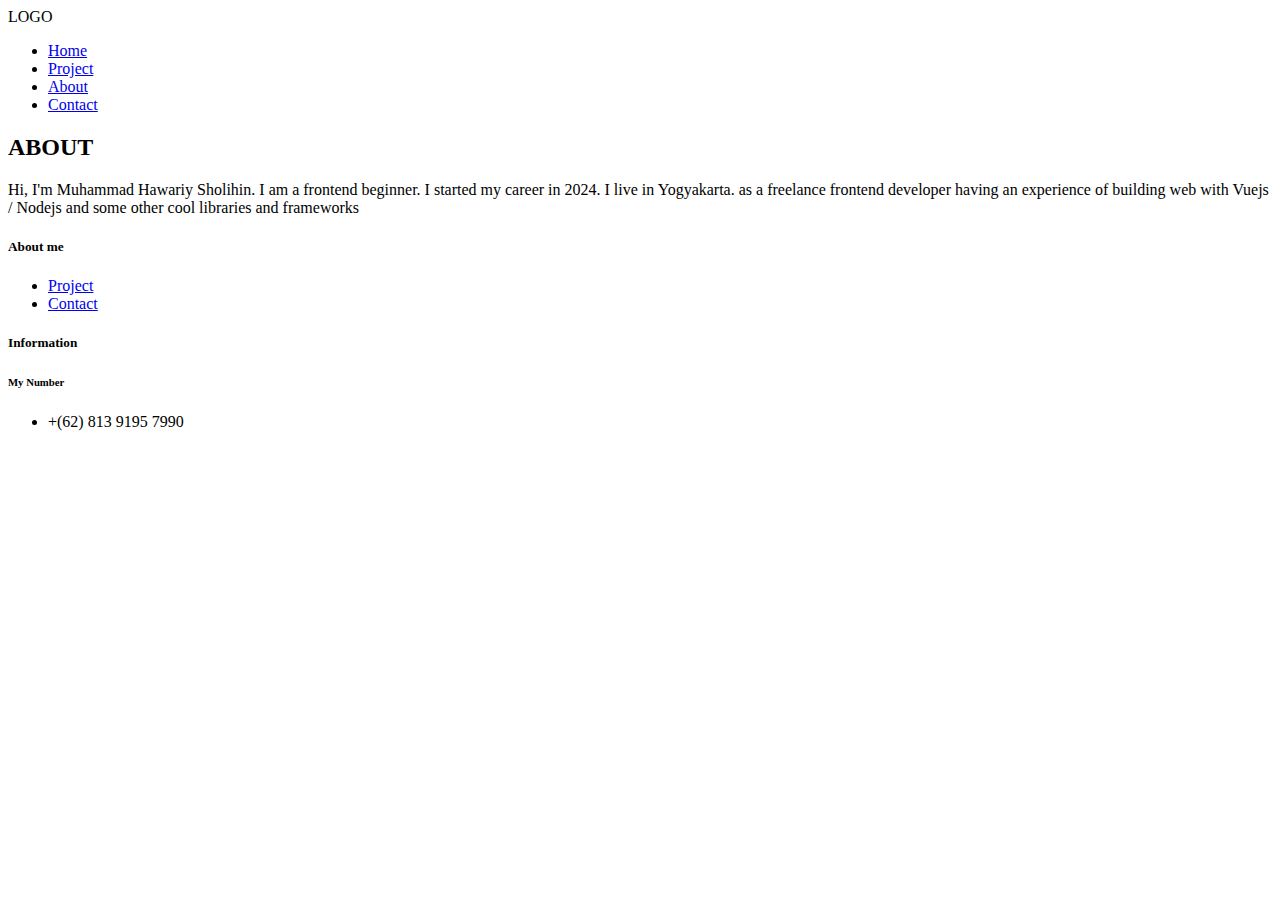
==== pages/about.html @ 5d68226a "Website Portfolio" ====
<!DOCTYPE html>
<html lang="en">
<head>
    <meta charset="UTF-8">
    <meta name="viewport" content="width=device-width, initial-scale=1.0">
    <title>About | Hawariys</title>
</head>
<body>
    <header>LOGO</header>
    <ul>
        <li><a href="../index.html">Home</a> </li>
        <li><a href="project.html">Project</a> </li>
        <li><a href="about.html">About</a></li>
        <li><a href="contact.html">Contact</a></li>
    </ul>

    <h2>ABOUT</h2>
    <main>
        <p>Hi, I'm Muhammad Hawariy Sholihin. I am a frontend beginner. I started my career in 2024. I live in Yogyakarta. as a freelance frontend developer having an experience of building web with Vuejs / Nodejs and some other cool libraries and frameworks</p>
    </main>
    
    <h5>About me</h5>
    <ul>
        <li><a href="project.html">Project</a></li>
        <li><a href="contact.html">Contact</a></li>
    </ul>
    <h5>Information</h5>
    <h6>My Number</h6>
    <ul>
        <li>+(62) 813 9195 7990</li>
    </ul>

</body>
</html>
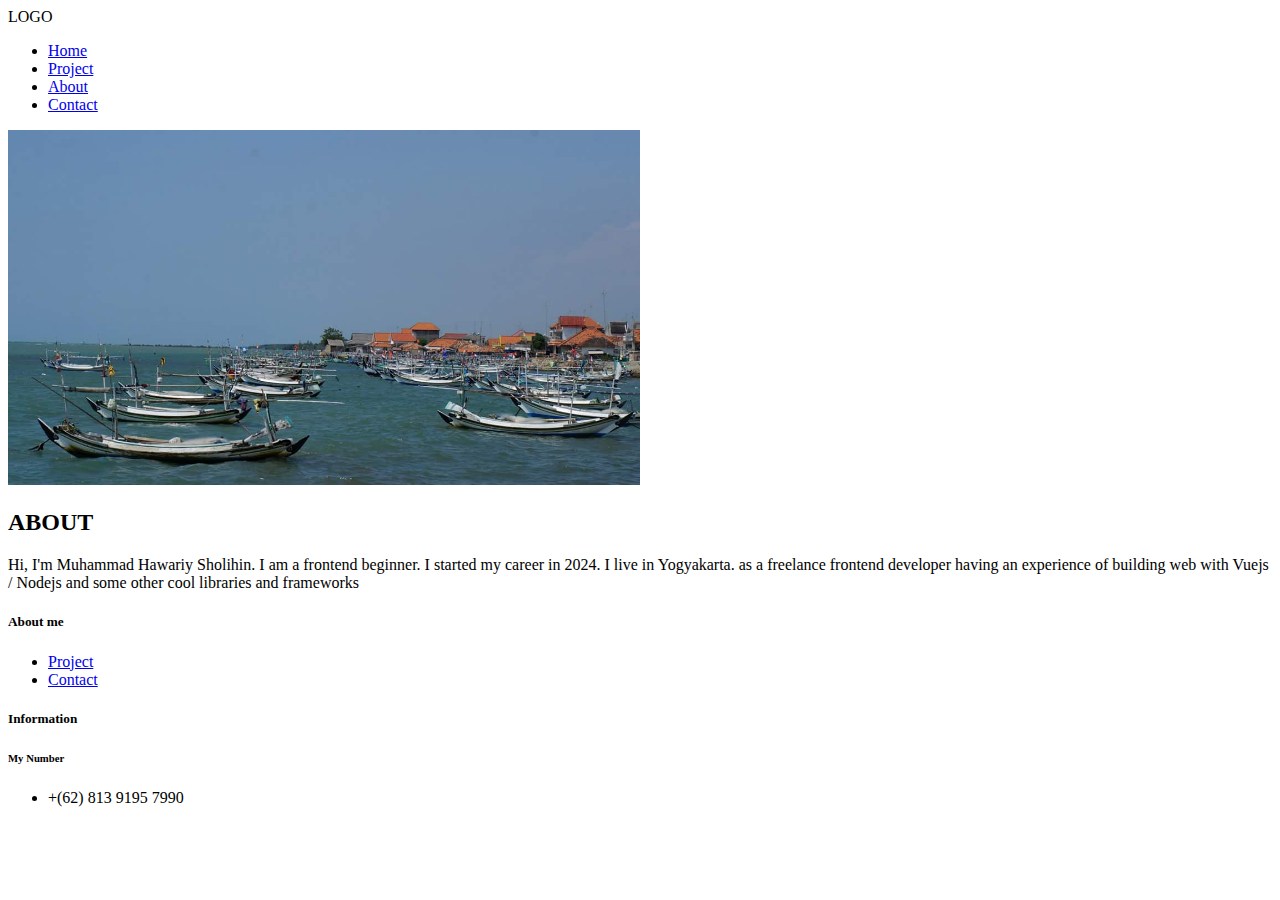
==== commit e4ad07b9: "Website Portfolio" ====
--- a/pages/about.html
+++ b/pages/about.html
@@ -13,6 +13,8 @@
         <li><a href="about.html">About</a></li>
         <li><a href="contact.html">Contact</a></li>
     </ul>
+
+    <img src="../img/about.jpg" width="50%" alt="section">
 
     <h2>ABOUT</h2>
     <main>
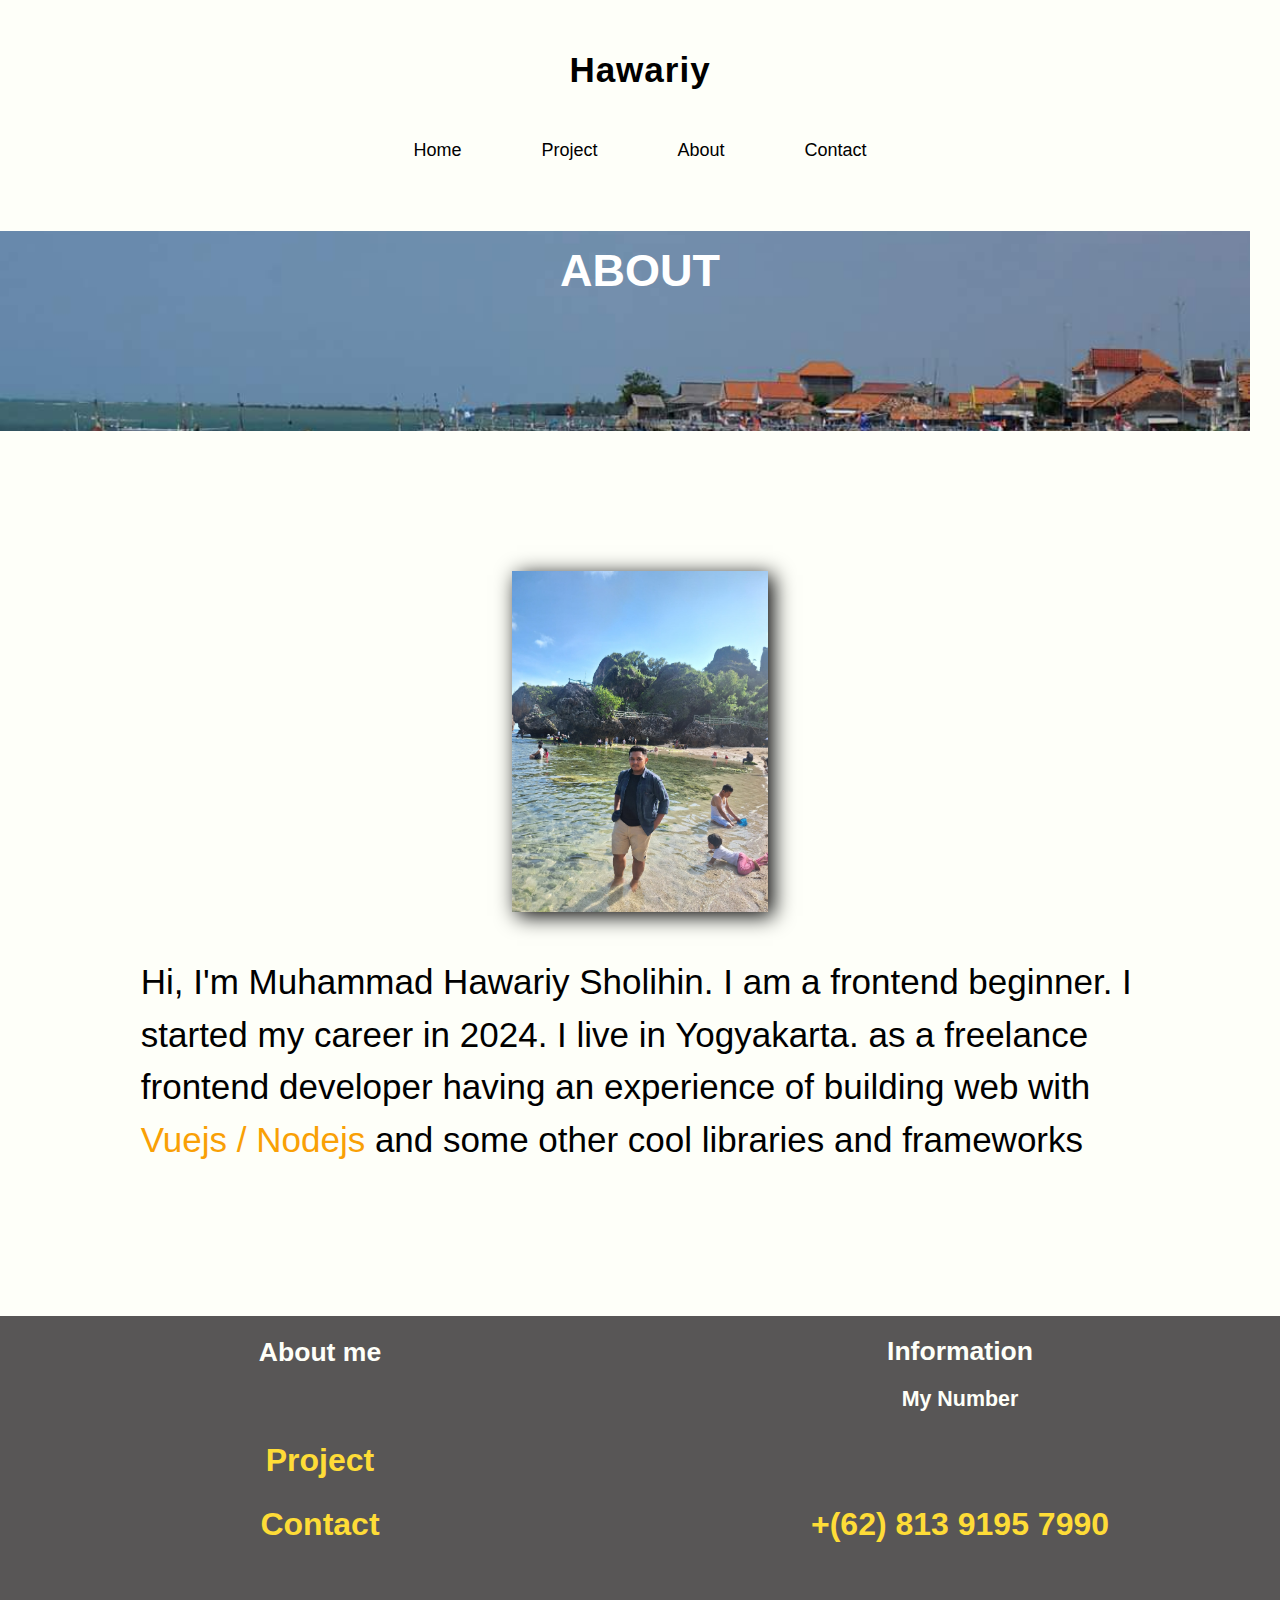
==== commit d58eea77: "add css" ====
--- a/pages/about.html
+++ b/pages/about.html
@@ -4,33 +4,50 @@
     <meta charset="UTF-8">
     <meta name="viewport" content="width=device-width, initial-scale=1.0">
     <title>About | Hawariys</title>
+    <link rel="stylesheet" href="/styles.css">
 </head>
 <body>
-    <header>LOGO</header>
-    <ul>
-        <li><a href="../index.html">Home</a> </li>
-        <li><a href="project.html">Project</a> </li>
-        <li><a href="about.html">About</a></li>
-        <li><a href="contact.html">Contact</a></li>
-    </ul>
+    <header class="header-sub">
+        <a class="logo-sub" href="../index.html">hawariy</a>
+        <ul class="link-sub">
+            <li><a href="../index.html">Home</a> </li>
+            <li><a href="project.html">Project</a> </li>
+            <li><a href="about.html">About</a> </li>
+            <li><a href="contact.html">Contact</a></li>
+        </ul>
+    </header>
 
-    <img src="../img/about.jpg" width="50%" alt="section">
+    <div class="banner-card">
+    <img src="../img/about.jpg" alt="section">
 
-    <h2>ABOUT</h2>
-    <main>
-        <p>Hi, I'm Muhammad Hawariy Sholihin. I am a frontend beginner. I started my career in 2024. I live in Yogyakarta. as a freelance frontend developer having an experience of building web with Vuejs / Nodejs and some other cool libraries and frameworks</p>
-    </main>
+        <div class="banner-text">
+        <h2>ABOUT</h2>
+        </div>
+    </div>
+
+    <div class="about-profil">
+        <img src="../img/pantai.jpg" alt="profil">
+        <p>Hi, I'm Muhammad Hawariy Sholihin. I am a frontend beginner. I started my career in 2024. I live in Yogyakarta. as a freelance frontend developer having an experience of building web with <span>Vuejs / Nodejs</span> and some other cool libraries and frameworks</p>
+    </div>
     
-    <h5>About me</h5>
-    <ul>
-        <li><a href="project.html">Project</a></li>
-        <li><a href="contact.html">Contact</a></li>
-    </ul>
-    <h5>Information</h5>
-    <h6>My Number</h6>
-    <ul>
-        <li>+(62) 813 9195 7990</li>
-    </ul>
+    <section class="home-information">
+        <div class="info-link">
+        <h5>About me</h5>
+            <ul>
+                <li><a href="../pages/project.html">Project</a></li>
+                <li><a href="../pages/contact.html">Contact</a></li>
+            </ul>
+        </div>
 
+        <div class="info-num">
+        <h5>Information</h5>
+        <h6>My Number</h6>
+            <ul>
+                <li>+(62) 813 9195 7990</li>
+            </ul>
+        </div>
+
+
+    </section>
 </body>
 </html>--- a/styles.css
+++ b/styles.css
@@ -0,0 +1,430 @@
+*{
+    margin: 0;
+    padding: 0;
+    box-sizing: border-box;
+    font-family: sans-serif;
+}
+
+body{
+    background-color: #fefff9;
+    color: black;
+}
+
+.header{
+    position: relative;
+    top: 0;
+    left: 0;
+    width: 100%;
+    padding: 20px 10%;
+    background-color: transparent;
+    display: flex;
+    justify-content: space-between;
+    align-items: center;
+    z-index: 100;
+    
+}
+
+
+.header a:hover {
+    color: #f9a005;
+}
+
+.logo{ 
+    font-size: 25px;
+    color: black;
+    text-decoration: none;
+    font-weight: 600;
+    text-transform: capitalize;
+    letter-spacing: 1px;
+    transition: 0.3s ease 0s;
+    
+}
+
+
+.nav_link{
+    list-style: none;
+    display: inline-flex;
+
+}
+.nav_link a{
+    font-size: 18px;
+    color: black;
+    text-decoration: none;
+    font-weight: 500;
+    margin-left: 35px;
+    transition: 0.3s ease 0s;
+}
+
+.nav_link a:hover, 
+.nav_link a.active{
+    color: #f9a005;
+}
+
+.home{
+    display: flex;
+    position: relative;
+    align-items: center;
+    height: 100vh;
+    padding: 0 10%;
+    /* border: 1px solid hotpink; */
+}
+
+.profil{
+    display: flex;
+    margin-left: 35%;
+    position:absolute;
+    transform: scaleX(-1);
+    /* border: 1px solid blue; */
+    background-color: transparent;
+    z-index: 1;
+}
+
+.home-content{
+    background-color: transparent;
+    position: relative;
+    color: black;
+    max-width: 700px;
+    z-index: 2;
+    /* border: 1px solid red; */
+}
+
+.home-content h5{
+    font-weight: 100;
+}
+
+.home-content h1{
+    font-size: 50px;
+    font-weight: 900;
+    line-height: 1.2;
+}
+
+h1 span{
+    color: #f9a005;
+    letter-spacing: 1px;
+}
+.home-content h2{
+    font-size: 40px;
+    font-weight: 700;
+}
+
+.home-content p{
+    font-size: 20px;
+    margin:20px 0 40px;
+}
+
+.crop-img{
+    object-fit: cover;
+    position: relative;
+    display: flex;
+    margin: 30px 0;
+    width: 1250px;
+    height: 200px;
+
+    /* border: 1px solid greenyellow; */
+}
+
+.home-project{
+    /* border: 1px solid red; */
+    display: flex;
+    flex-direction: column;
+    align-items: center;
+    justify-content: center;
+    padding: 40px 0;
+    margin: 80px 0;
+}
+
+#galery{
+    /* display: flex; */
+    /* line-height: 10; */
+    color: #f9a005;
+    top: 0%;
+    padding: 90px 0;
+    text-align: center;
+    justify-content: center;
+}
+
+.container{
+    display: flex;
+
+}
+
+
+.gallery {
+    /* display: flex; */
+    /* flex-direction: row; */
+    margin: 30px;
+    border: 1px solid black;
+    width: 300px;
+    justify-content: space-around;
+    box-shadow: 2px 4px 20px black;
+}
+
+.gallery:hover {
+    border: 1px solid #777;
+}
+  
+.gallery img {
+    width: 100%;
+    height: auto;
+}
+  
+.desc {
+    padding: 15px;
+    text-align: center;
+}
+
+.home-about{
+    /* border: 1px solid violet; */
+    display: flex;
+    position: relative;
+    flex-direction: column;
+    align-items: center;
+    padding: 20px 0;
+}
+
+#about{
+    line-height: 4;
+    margin: 20PX;
+    color: #f9a005;
+}
+
+.about-content{
+    display: flex;
+    padding: 30px;
+}
+
+.bike{
+    display: flex;
+    width: 50%;
+    height: 50%;
+}
+
+.about-content p{
+    padding-left: 15px;
+    font-size: 40px;
+    justify-content: center;
+    align-items: center;
+    width: 50%;
+    height: 50%;
+    /* border: 1px solid darkkhaki; */
+}
+
+.home-information{
+    /* border: 1px solid cyan; */
+    background-color: #585656;
+    display: flex;
+    align-items: center;
+    justify-content: center;
+    color:#fefff9;
+}
+
+.info-link{
+    /* border: 1px solid blue; */
+    width: 50%;
+    text-align: center;
+    align-items: center;
+    justify-content: center;
+    padding: 20px 0%;
+    position: relative;
+    font-size: 2em;
+    font-weight: 700;
+}
+
+.info-link ul{
+    list-style: none;
+    line-height: 2;
+    padding: 60px 0%;
+    
+}
+ul a{
+    text-decoration: none;
+    transition: 0.3s ease 0s;
+    color: #fedc37;
+}
+
+ul a:hover{
+    color: #c7a703;
+}
+
+.info-num{
+    /* border: 1px solid lawngreen; */
+    width: 50%;
+    text-align: center;
+    justify-content: center;
+    align-items: center;
+    padding: 20px 0%;
+    position: relative;
+    font-size: 2em;
+    font-weight: 700;
+}
+
+.info-num h6{
+    padding: 20px 0%;
+}
+
+.info-num ul{
+    list-style: none;
+    line-height: 2;
+    padding: 60px 0%;
+    color: #fedc37;
+    /* border: 1px solid maroon; */
+
+}
+
+/* Page Project */
+
+.header-sub{
+    /* border: 1px solid red; */
+    position: relative;;
+    top: 0;
+    left: 0;
+    width: 100%;
+    padding: 20px 10%;
+    background-color: transparent;
+    display: inline-block;
+    justify-content:space-around;
+    align-items: center;
+    text-align: center;
+} 
+
+.header-sub a:hover{
+    color: #f9a005;
+}
+
+.logo-sub{
+    font-size: 35px;
+    color: black;
+    display: flex;
+    padding: 10px 0%;
+    margin: 20px 0%;
+    flex-direction: column;
+    text-decoration: none;
+    font-weight: 600;
+    text-transform: capitalize;
+    letter-spacing: 1px;
+    transition: 0.3s ease 0s;
+}
+
+.link-sub{
+    justify-content: space-between;
+    list-style: none;
+    display: inline-flex;
+    transition: 0.3 s ease 0s;
+    font-size: 18px;
+    text-decoration: none;
+    font-weight: 500;
+    padding: 20px;
+}
+
+.link-sub a:hover{
+    color: #f9a005;
+}
+
+.link-sub a{
+    /* border: 1px solid yellow; */
+    padding: 0% 40px;
+    color: black;
+}
+
+/* page about */
+/* banner card */
+
+.banner-card{
+    position: relative;
+}
+
+.banner-card img{
+    object-fit: cover;
+    position: relative;
+    display: flex;
+    margin: 30px 0;
+    width: 1250px;
+    height: 200px;   
+}
+
+.banner-text{
+    position: absolute;
+    top: 20%;
+    left: 50%;
+    transform: translate(-50%,-50%);
+    color: #ffffff;
+    font-size: 30px;
+
+}
+
+.about-profil{
+    /* border: 1px solid red; */
+    display: inline-block;
+    position: relative;
+    text-align: center;
+    padding: 70px 0%;
+}
+
+.about-profil span{
+    color: #f9a005;
+}
+
+.about-profil img{
+    width: 20%;
+    height: 50%;
+    margin: 40px 0%;
+    box-shadow: 5px 4px 20px black;
+}
+
+.about-profil p{
+    /* border: 1px solid blue; */
+    padding: 0% 11%;
+    justify-content: center;
+    align-items:center;
+    text-align: left;
+    font-size: 35px;
+    line-height: 1.5;
+    margin-bottom: 80px;
+}
+
+/* page contact */
+
+.home-contact{
+    /* border: 1px solid red; */
+    text-align: center;
+    display: flex;
+    flex-direction: column;
+    align-items: center;
+    justify-content: center;
+    padding: 40px 0;
+    margin: 80px 0;
+    color: #f9a005;
+}
+
+.container-contact{
+    display: flex;
+}
+
+.box-contact{
+    display: inline-block;
+    margin: 30px;
+    border: 3px solid #ccc;
+    color: black;
+    width: 300px;
+    height: 200px;
+    justify-content: space-around;
+    align-items: center;
+    padding: 30px 0%;
+    font-size: 30px;
+}
+
+.box-contact p{
+    padding: 40px 10px;
+    display: inline-flex;
+    color: #b27100;
+    font-size: 20px;
+}
+
+.box-contact a{
+    text-decoration: none;
+    color: #b27100;
+}
+
+.box-contact a:hover{
+    color: #fedc37;
+}